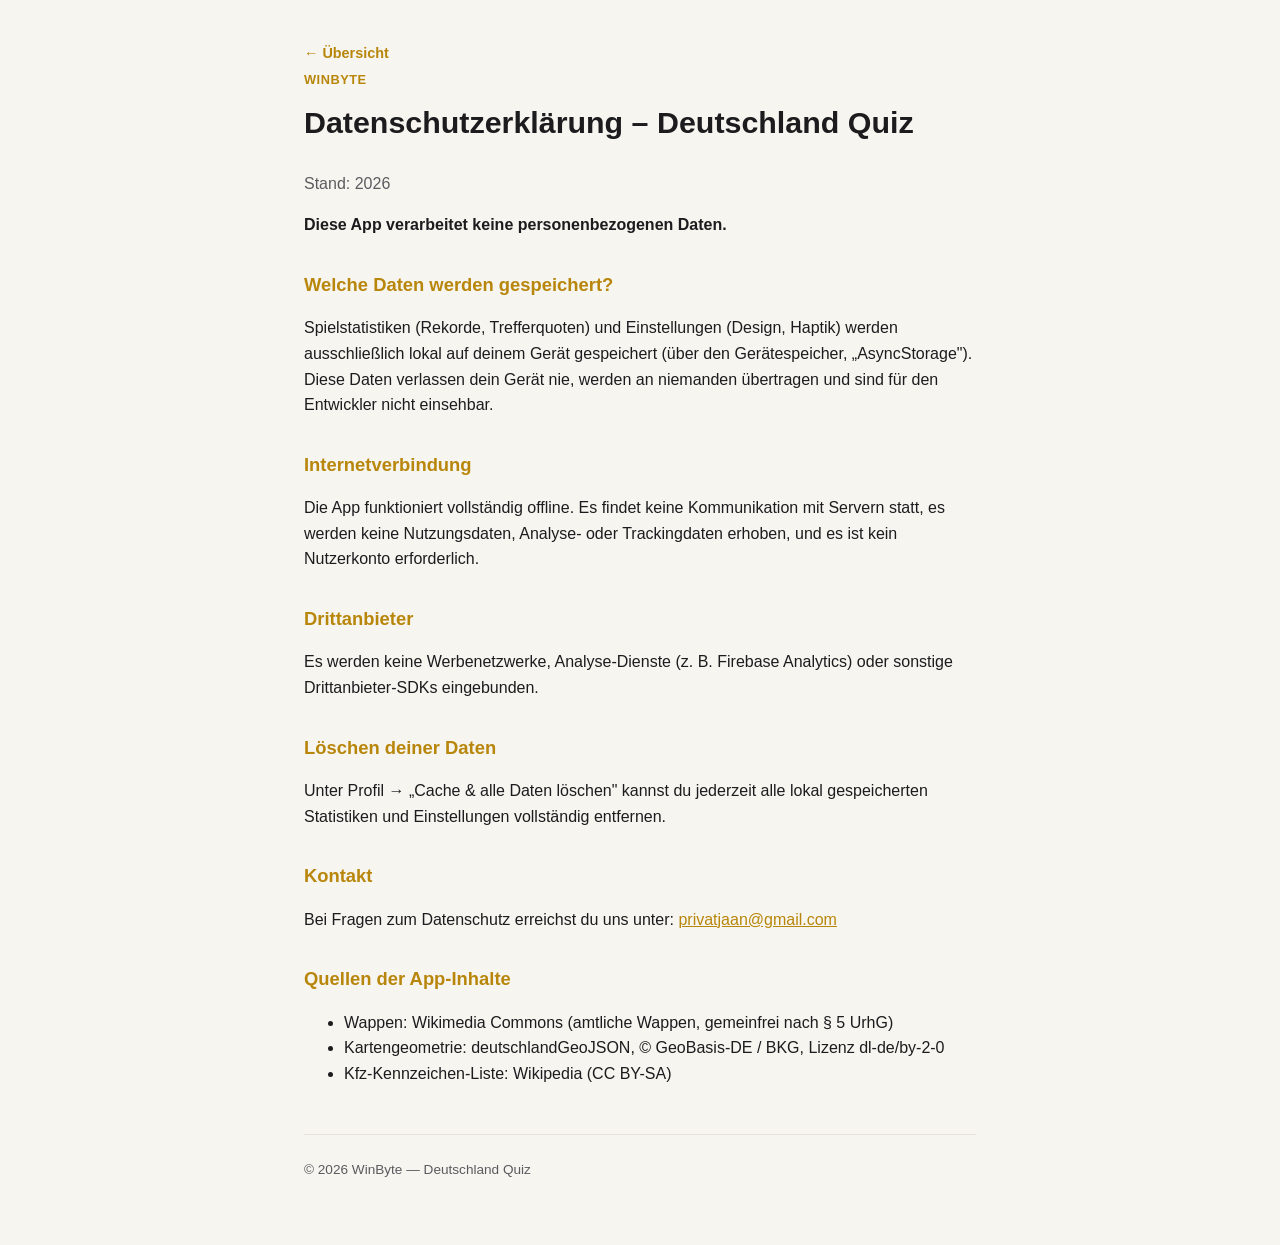
==== datenschutz.html @ 874418d4 "Support & Datenschutzseite für Deutschland Quiz" ====
<!doctype html>
<html lang="de">
<head>
<meta charset="utf-8">
<meta name="viewport" content="width=device-width, initial-scale=1">
<title>Datenschutzerklärung – Deutschland Quiz</title>
<link rel="stylesheet" href="style.css">
</head>
<body>
<div class="wrap">
  <nav><a href="index.html">← Übersicht</a></nav>
  <span class="badge">WinByte</span>
  <h1>Datenschutzerklärung – Deutschland Quiz</h1>
  <p class="muted">Stand: 2026</p>

  <p><strong>Diese App verarbeitet keine personenbezogenen Daten.</strong></p>

  <h2>Welche Daten werden gespeichert?</h2>
  <p>Spielstatistiken (Rekorde, Trefferquoten) und Einstellungen (Design, Haptik)
  werden ausschließlich lokal auf deinem Gerät gespeichert (über den
  Gerätespeicher, „AsyncStorage"). Diese Daten verlassen dein Gerät nie, werden
  an niemanden übertragen und sind für den Entwickler nicht einsehbar.</p>

  <h2>Internetverbindung</h2>
  <p>Die App funktioniert vollständig offline. Es findet keine Kommunikation mit
  Servern statt, es werden keine Nutzungsdaten, Analyse- oder Trackingdaten
  erhoben, und es ist kein Nutzerkonto erforderlich.</p>

  <h2>Drittanbieter</h2>
  <p>Es werden keine Werbenetzwerke, Analyse-Dienste (z. B. Firebase Analytics)
  oder sonstige Drittanbieter-SDKs eingebunden.</p>

  <h2>Löschen deiner Daten</h2>
  <p>Unter Profil → „Cache &amp; alle Daten löschen" kannst du jederzeit alle
  lokal gespeicherten Statistiken und Einstellungen vollständig entfernen.</p>

  <h2>Kontakt</h2>
  <p>Bei Fragen zum Datenschutz erreichst du uns unter:
  <a href="mailto:privatjaan@gmail.com">privatjaan@gmail.com</a></p>

  <h2>Quellen der App-Inhalte</h2>
  <ul>
    <li>Wappen: Wikimedia Commons (amtliche Wappen, gemeinfrei nach § 5 UrhG)</li>
    <li>Kartengeometrie: deutschlandGeoJSON, © GeoBasis-DE / BKG, Lizenz dl-de/by-2-0</li>
    <li>Kfz-Kennzeichen-Liste: Wikipedia (CC BY-SA)</li>
  </ul>

  <footer>
    © 2026 WinByte — Deutschland Quiz
  </footer>
</div>
</body>
</html>
---- style.css ----
:root {
  color-scheme: light dark;
  --bg: #f7f5f0;
  --fg: #1c1c1e;
  --muted: #5b5b5f;
  --card: #ffffff;
  --accent: #b8860b;
  --border: #e5e1d8;
}
@media (prefers-color-scheme: dark) {
  :root {
    --bg: #15140f;
    --fg: #f2f0ea;
    --muted: #a8a49a;
    --card: #201e18;
    --accent: #d9a63a;
    --border: #33301f;
  }
}
* { box-sizing: border-box; }
body {
  margin: 0;
  font-family: -apple-system, BlinkMacSystemFont, "Segoe UI", Roboto, Helvetica, Arial, sans-serif;
  background: var(--bg);
  color: var(--fg);
  line-height: 1.6;
}
.wrap {
  max-width: 720px;
  margin: 0 auto;
  padding: 2.5rem 1.5rem 4rem;
}
.badge {
  display: inline-block;
  font-size: 0.8rem;
  color: var(--accent);
  font-weight: 600;
  letter-spacing: 0.04em;
  text-transform: uppercase;
  margin-bottom: 0.5rem;
}
h1 {
  font-size: 1.9rem;
  margin: 0 0 1.5rem;
}
h2 {
  font-size: 1.15rem;
  margin: 2rem 0 0.6rem;
  color: var(--accent);
}
p, li { color: var(--fg); }
.muted { color: var(--muted); }
a { color: var(--accent); }
.card {
  background: var(--card);
  border: 1px solid var(--border);
  border-radius: 14px;
  padding: 1.25rem 1.5rem;
  margin: 1rem 0;
}
footer {
  margin-top: 3rem;
  padding-top: 1.5rem;
  border-top: 1px solid var(--border);
  font-size: 0.85rem;
  color: var(--muted);
}
nav a {
  margin-right: 1rem;
  font-size: 0.9rem;
  text-decoration: none;
  font-weight: 600;
}
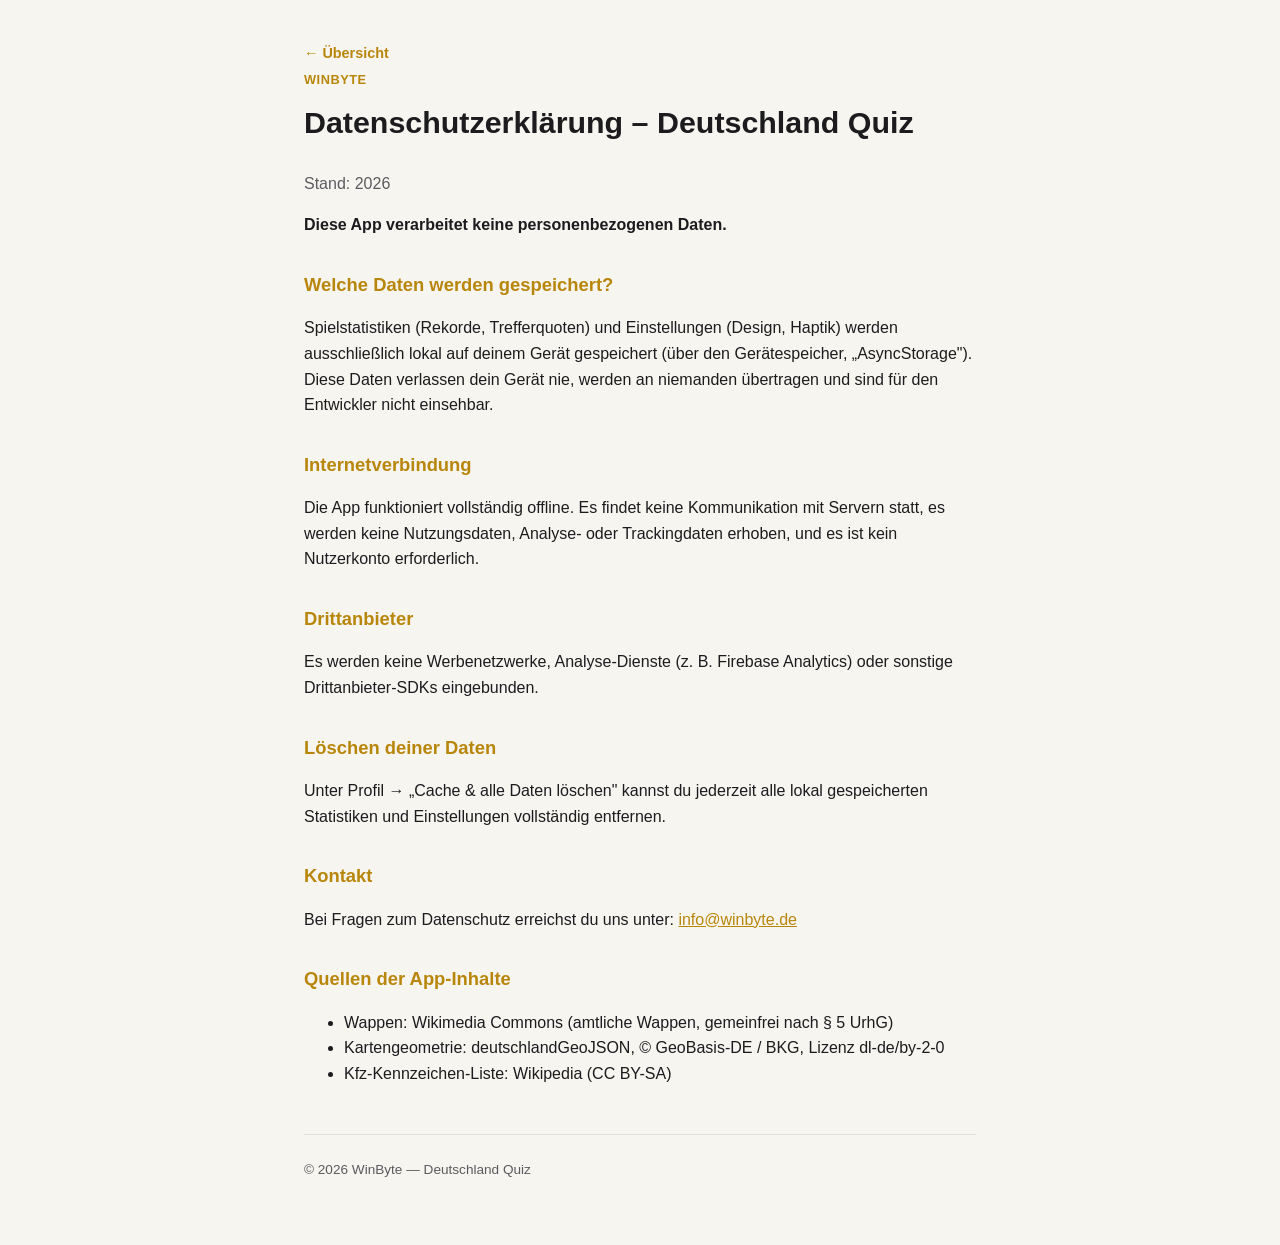
==== commit c59df4d2: "Support-Kontakt auf info@winbyte.de umstellen" ====
--- a/datenschutz.html
+++ b/datenschutz.html
@@ -36,7 +36,7 @@
 
   <h2>Kontakt</h2>
   <p>Bei Fragen zum Datenschutz erreichst du uns unter:
-  <a href="mailto:privatjaan@gmail.com">privatjaan@gmail.com</a></p>
+  <a href="mailto:info@winbyte.de">info@winbyte.de</a></p>
 
   <h2>Quellen der App-Inhalte</h2>
   <ul>
